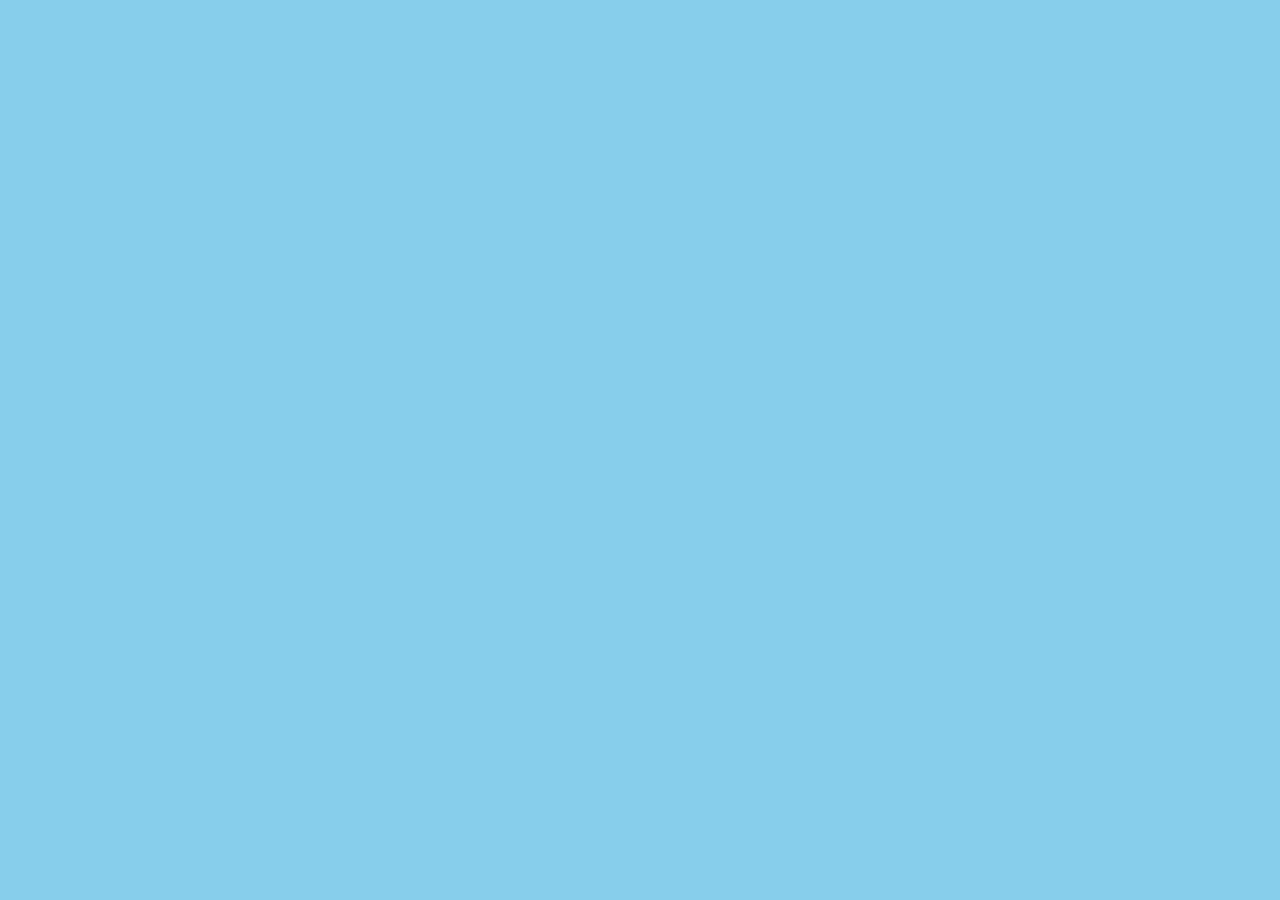
==== index.html @ bcf8a097 "Initial commit Setting CSS, images, and basic HTML up" ====
<!doctype html>
<html lang="en">
  <head>
    <meta charset="UTF-8" />
    <meta name="viewport" content="width=device-width, initial-scale=1.0" />
    <title>Sonic The Hedgehog</title>
    <link rel="icon" href="./img/sonic-icon.png" />
    <link rel="stylesheet" href="./css/style.css"
  </head>
  <body>

    <!-- header-->
    <header>


    </header>

    <!-- main-->
     <main>

        
     </main>

    <!-- footer-->
     <footer>

        
    </footer>

  </body>
</html>
---- css/style.css ----
body {
  background-color: skyblue;
}
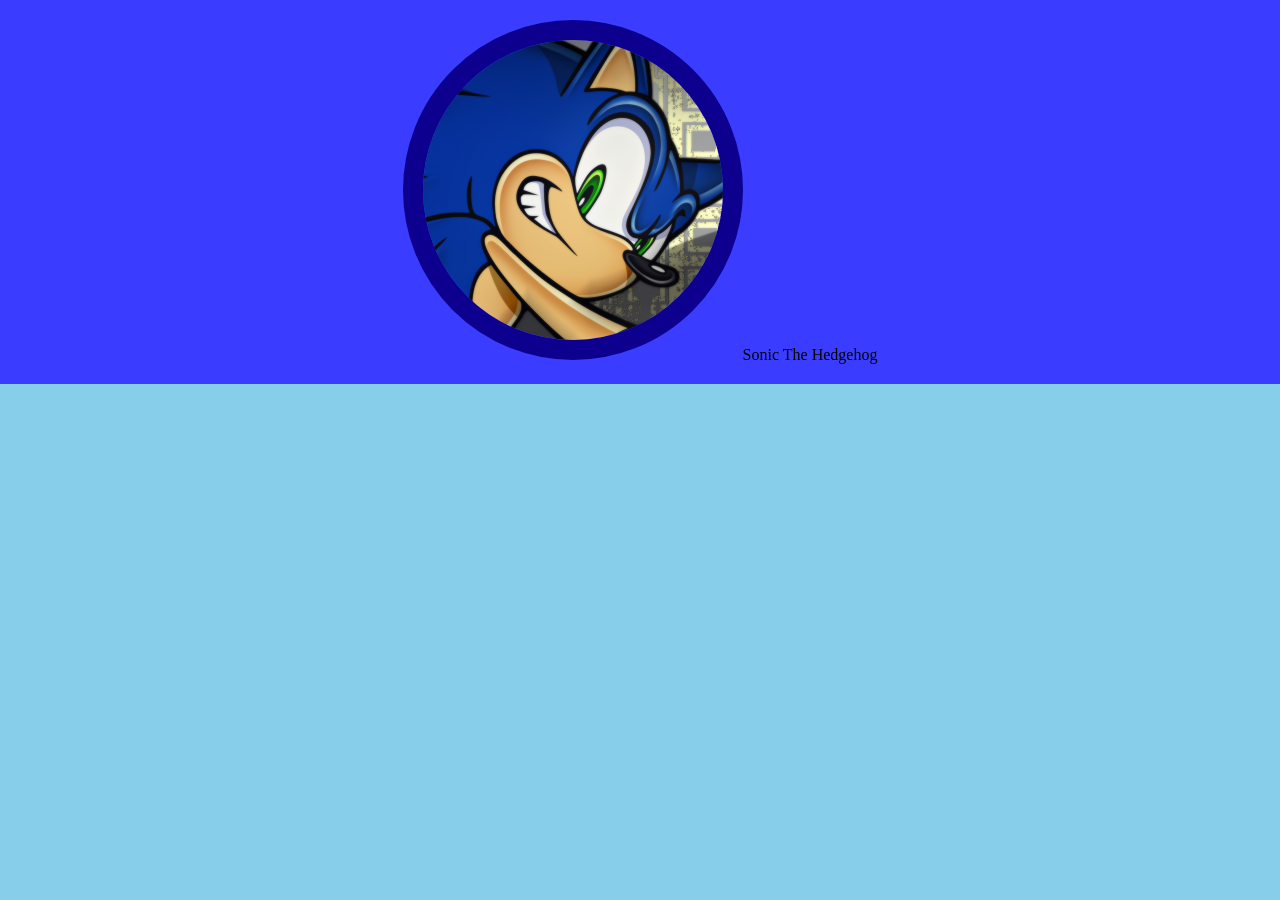
==== commit e8b5bc63: "pfp making" ====
--- a/index.html
+++ b/index.html
@@ -5,13 +5,15 @@
     <meta name="viewport" content="width=device-width, initial-scale=1.0" />
     <title>Sonic The Hedgehog</title>
     <link rel="icon" href="./img/sonic-icon.png" />
-    <link rel="stylesheet" href="./css/style.css"
+    <link rel="stylesheet" href="./css/style.css?v=2"
   </head>
   <body>
 
     <!-- header-->
     <header>
+        <img src="./img/1202112_cropped.png" alt="Sonic the Hedgehog&#39;s profile picture"
 
+        <h1 class="jersey-25-regular">Sonic The Hedgehog</h1>
 
     </header>
 
--- a/css/style.css
+++ b/css/style.css
@@ -1,3 +1,31 @@
+@import url("https://fonts.googleapis.com/css2?family=Jersey+25&display=swap");
+
 body {
   background-color: skyblue;
 }
+
+html,
+body {
+  margin: 0;
+  padding: 0;
+}
+header {
+  text-align: center;
+  background-color: rgb(58, 61, 255);
+  padding: 20px;
+}
+header img {
+  width: 300px;
+  height: 300px;
+  border: 20px solid rgb(14, 0, 143);
+  border-radius: 50%;
+}
+
+header h1 {
+  font-family: "Jersey 25", sans-serif;
+  font-weight: 400;
+  font-style: normal;
+  font-size: 70px;
+  margin: 10px 0 20px 0;
+  color: rgba(0, 0, 0, 0);
+}
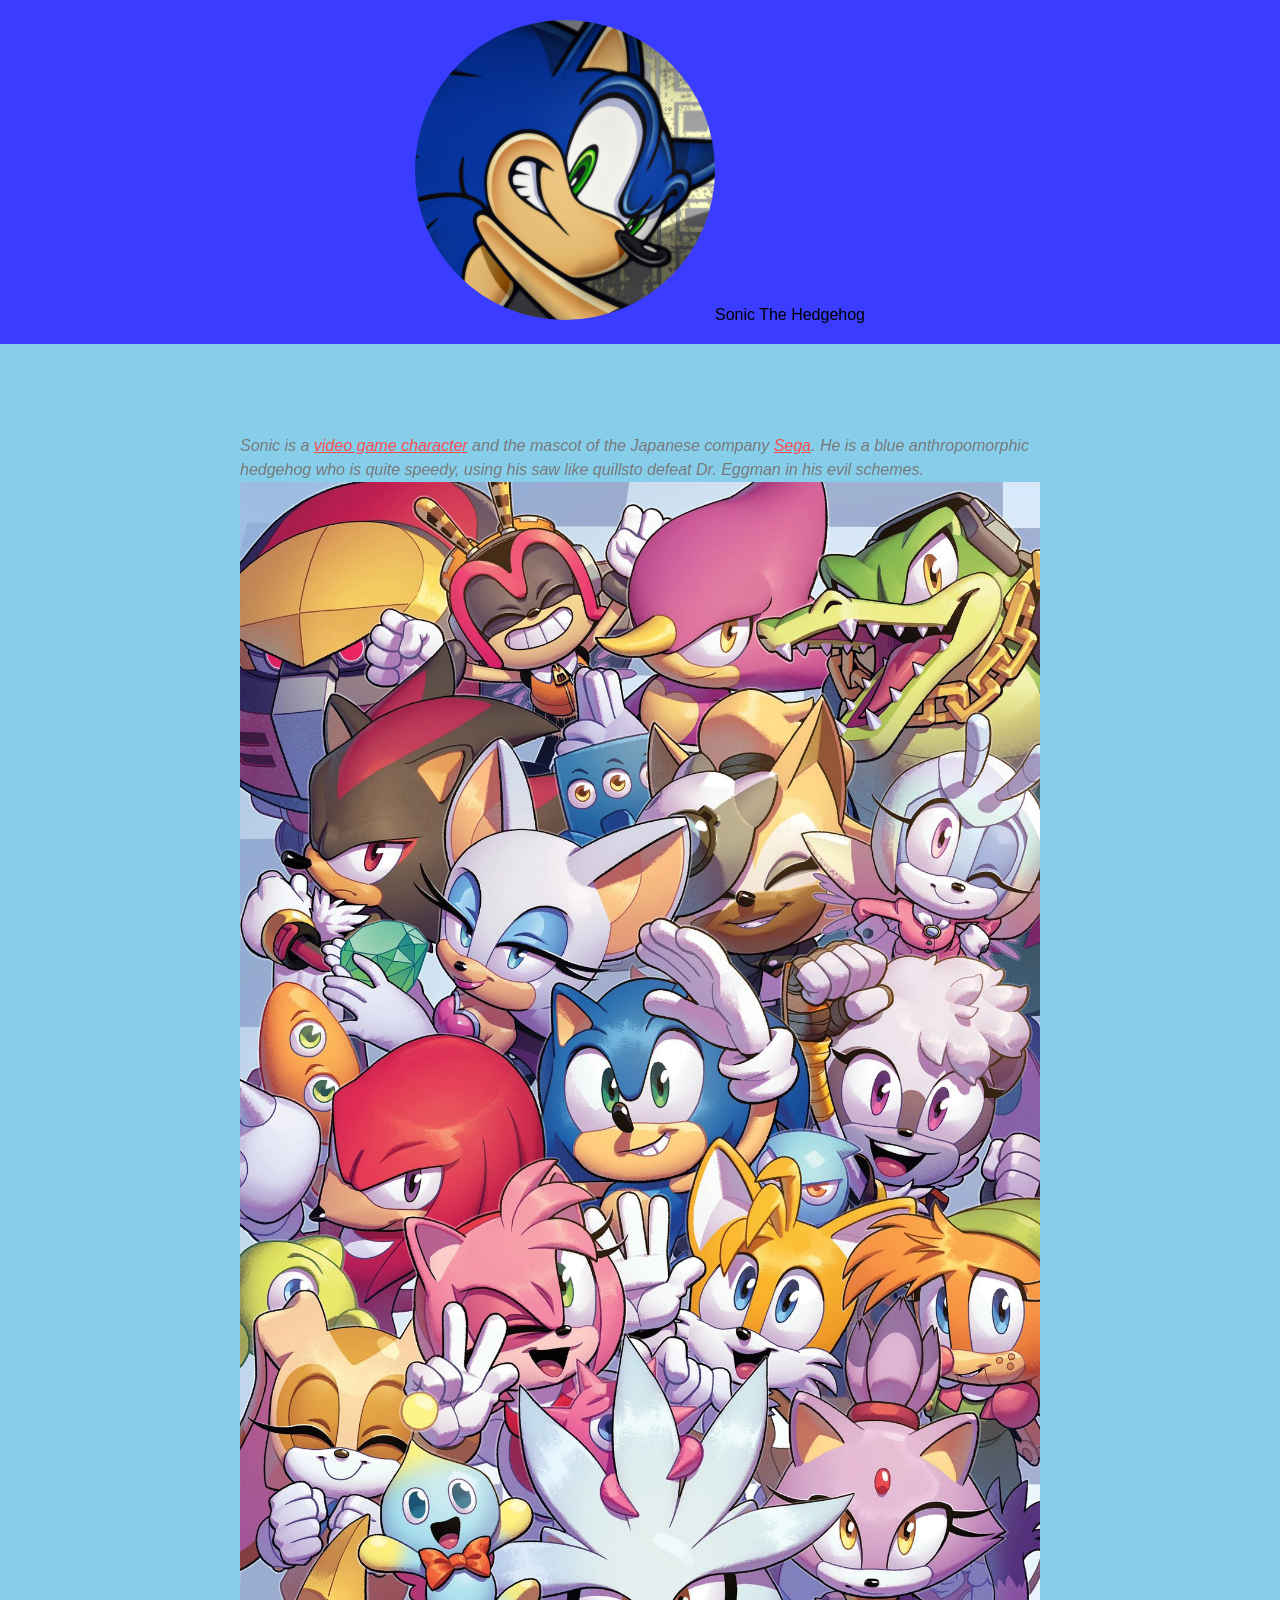
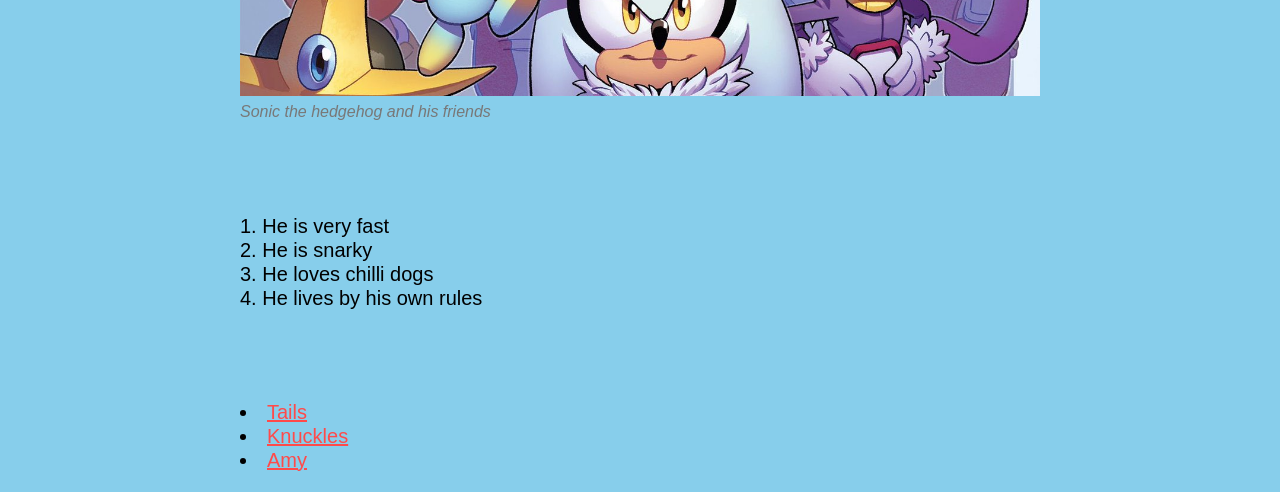
==== commit d1993530: "Created the main section" ====
--- a/index.html
+++ b/index.html
@@ -13,14 +13,29 @@
     <header>
         <img src="./img/1202112_cropped.png" alt="Sonic the Hedgehog&#39;s profile picture"
 
-        <h1 class="jersey-25-regular">Sonic The Hedgehog</h1>
+        <h1>Sonic The Hedgehog</h1>
 
     </header>
 
     <!-- main-->
      <main>
-
-        
+        <h2>About Sonic</h2>
+        <p> Sonic is a <a href="https://sonic.fandom.com/wiki/Sonic_the_Hedgehog_series" target="_blank">video game character</a> and the mascot of the Japanese company <a href="https://en.wikipedia.org/wiki/Sega" target="_blank">Sega</a>. He is a blue anthropomorphic hedgehog who is quite speedy, using his saw like quillsto defeat Dr. Eggman in his evil schemes.</p>
+        <img src="./img/about-sonic.jpg" alt="About Sonic the Hedgehog" />
+        <p class="caption">Sonic the hedgehog and his friends</p>
+        <h2> Sonic&rsquo;s characteristics</h2>
+        <ol>
+            <li>He is very fast</li>
+            <li>He is snarky</li>
+            <li>He loves chilli dogs</li>
+            <li>He lives by his own rules</li>
+        </ol>
+        <h2> Sonic&rsquo;s friends</h2>
+        <ul>
+            <li><a href="https://sonic.fandom.com/wiki/Miles_%22Tails%22_Prower" target="_blank">Tails</a></li>
+            <li><a href="https://sonic.fandom.com/wiki/Knuckles_the_Echidna" target="_blank">Knuckles</a></li>
+            <li><a href="https://sonic.fandom.com/wiki/Amy_Rose" target="_blank">Amy</a></li>
+        </ul>
      </main>
 
     <!-- footer-->
--- a/css/style.css
+++ b/css/style.css
@@ -1,13 +1,50 @@
-@import url("https://fonts.googleapis.com/css2?family=Jersey+25&display=swap");
+@import url("https://fonts.googleapis.com/css2?family=Jersey+20&family=Jersey+25&display=swap");
 
 body {
   background-color: skyblue;
+  font-family: "Franklin Gothic Medium", "Arial Narrow", Arial, sans-serif;
 }
-
 html,
 body {
   margin: 0;
   padding: 0;
+}
+
+p,
+ul,
+ol {
+  font-size: 20px;
+  line-height: 24px;
+}
+
+ul,
+ol {
+  padding-left: 0;
+  list-style-position: inside;
+}
+
+a {
+  color: rgb(255, 74, 74);
+}
+
+a:hover {
+  color: rgb(74, 119, 255);
+}
+
+a:active {
+  color: rgb(164, 74, 255);
+}
+
+a:visited {
+  color: rgb(255, 74, 74);
+}
+
+p,
+caption {
+  font-size: 16px;
+  color: rgb(120, 120, 120);
+  font-style: oblique;
+  margin: 0;
 }
 header {
   text-align: center;
@@ -17,15 +54,33 @@
 header img {
   width: 300px;
   height: 300px;
-  border: 20px solid rgb(14, 0, 143);
+  color: rgb(255, 74, 74);
   border-radius: 50%;
 }
 
-header h1 {
-  font-family: "Jersey 25", sans-serif;
+h1 {
+  font-family: "Jersey 20", sans-serif;
   font-weight: 400;
   font-style: normal;
   font-size: 70px;
   margin: 10px 0 20px 0;
   color: rgba(0, 0, 0, 0);
 }
+
+main {
+  width: 800px;
+  margin: 0 auto;
+}
+
+main img {
+  max-width: 100%;
+}
+
+h2 {
+  font-family: "Jersey 20", sans-serif;
+  font-weight: 400;
+  font-style: normal;
+  font-size: 50px;
+  margin: 20px 0;
+  color: rgba(0, 0, 0, 0);
+}
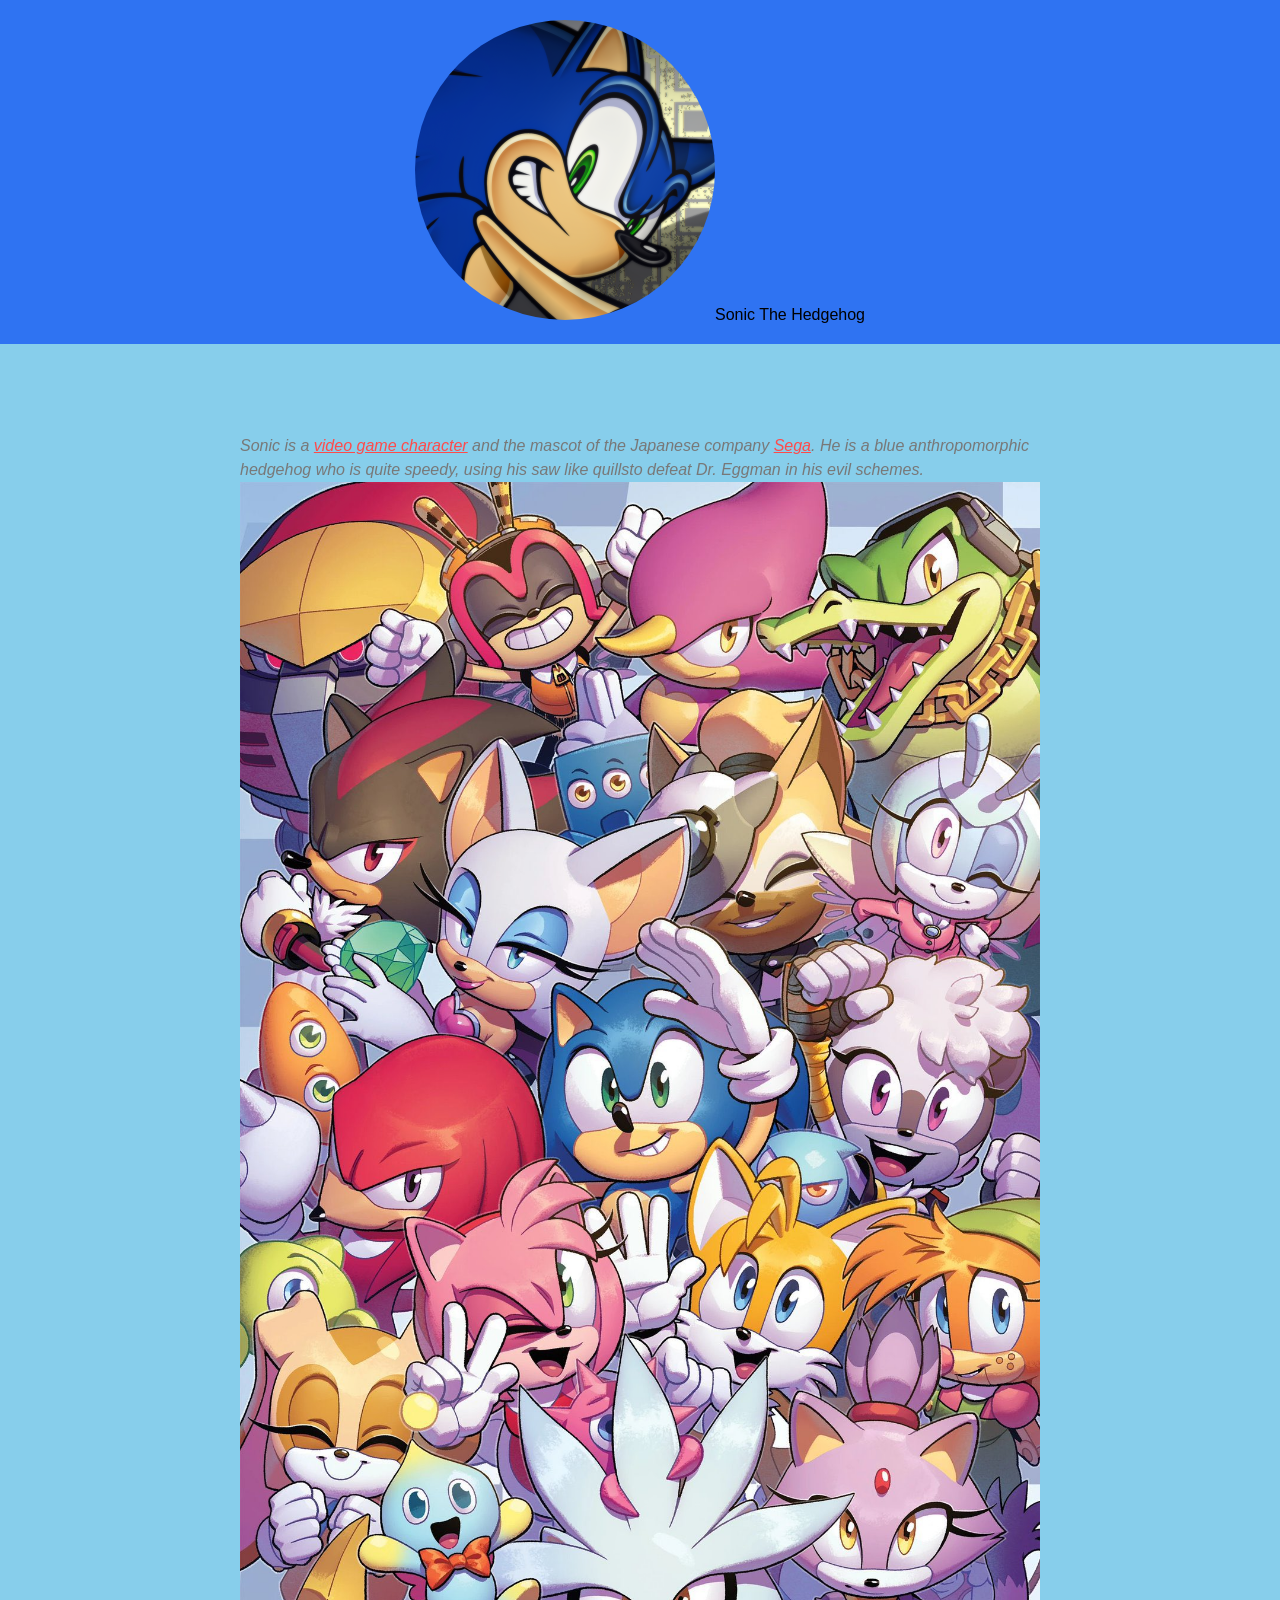
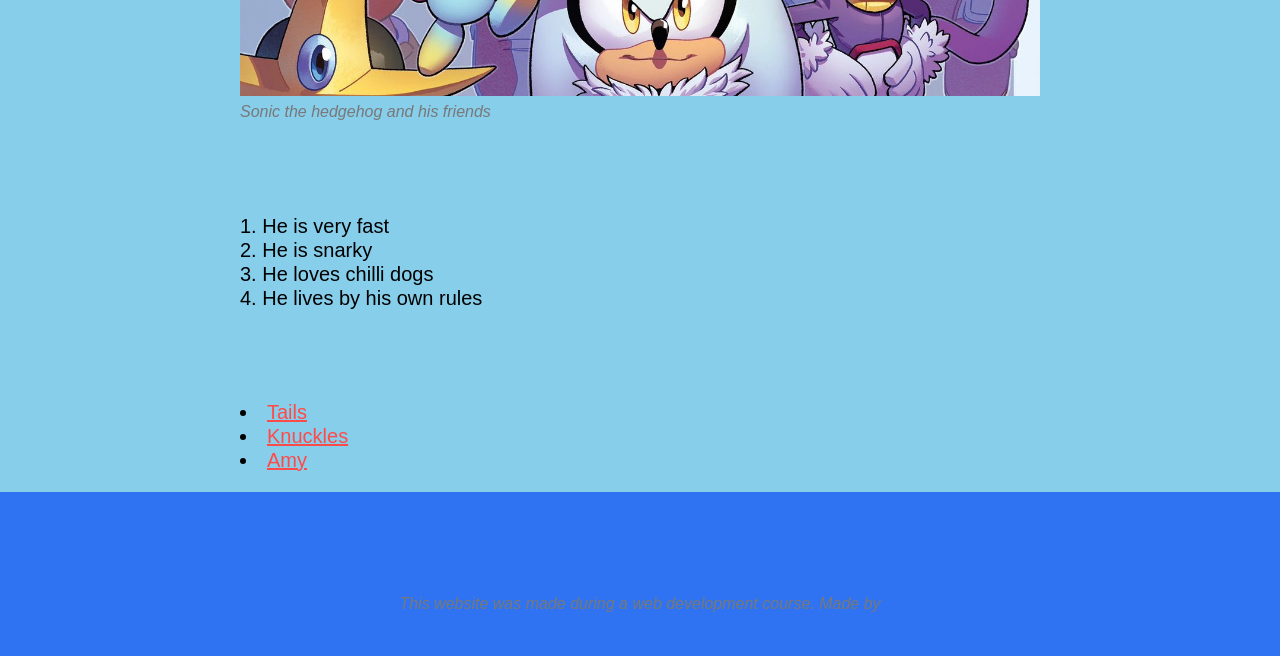
==== commit 21479ba0: "added footer element" ====
--- a/index.html
+++ b/index.html
@@ -40,8 +40,9 @@
 
     <!-- footer-->
      <footer>
-
-        
+        <div class="content">
+          <p>This website was made during a web development course. Made by <br> <a href="https://github.com/jvelez0192" target="_blank"Jacob Velez &#169; 2026</p>
+        </div>
     </footer>
 
   </body>
--- a/css/style.css
+++ b/css/style.css
@@ -48,7 +48,7 @@
 }
 header {
   text-align: center;
-  background-color: rgb(58, 61, 255);
+  background-color: rgb(47, 115, 242);
   padding: 20px;
 }
 header img {
@@ -84,3 +84,25 @@
   margin: 20px 0;
   color: rgba(0, 0, 0, 0);
 }
+
+footer {
+  background-color: rgb(47, 115, 242);
+  padding: 40px;
+  text-align: center;
+}
+
+footer .content {
+  text-align: center;
+  width: 800px;
+  margin: 0 auto;
+  margin-top: 60px;
+}
+
+footer a,
+footer a:visited {
+  color: white;
+}
+
+footer a:hover {
+  color: rgb(255, 192, 74);
+}
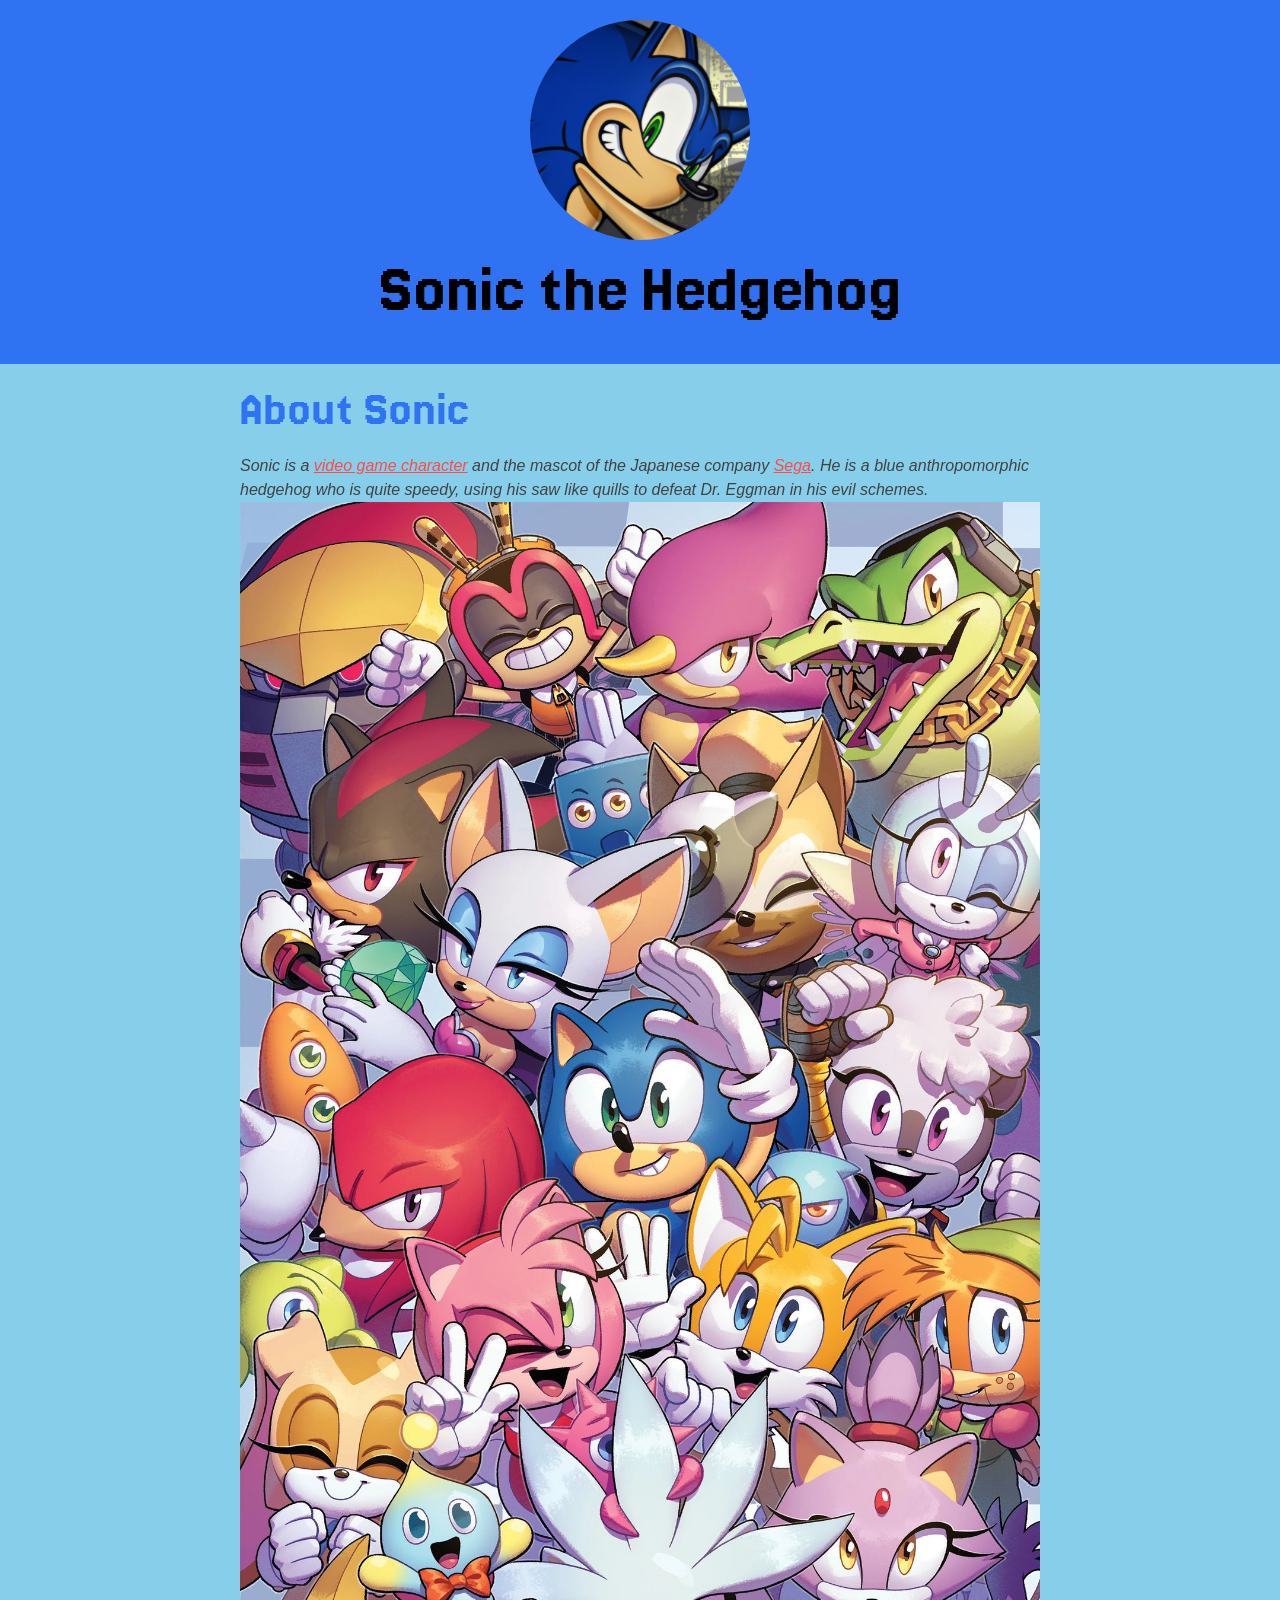
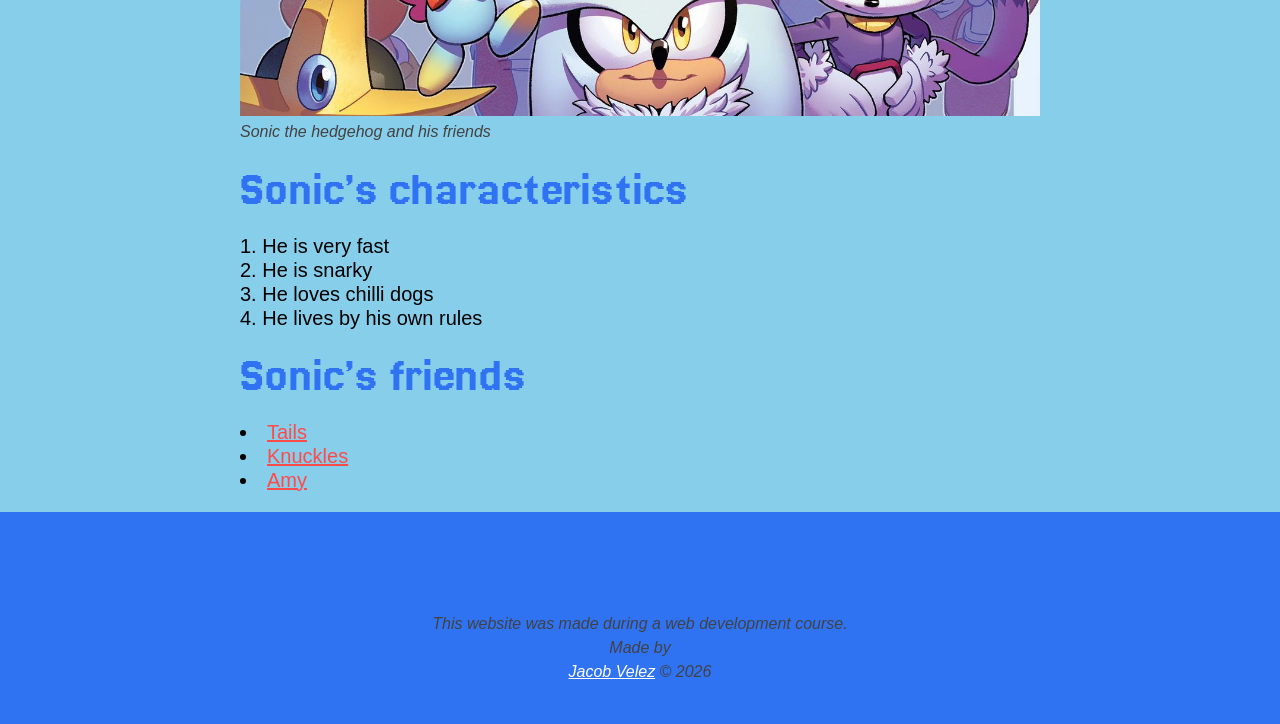
==== commit 6dfb73b9: "Add files via upload" ====
--- a/index.html
+++ b/index.html
@@ -2,25 +2,25 @@
 <html lang="en">
   <head>
     <meta charset="UTF-8" />
-    <meta name="viewport" content="width=device-width, initial-scale=1.0" />
+    <meta name="viewport" content="width=device-width, user-scalable=no, initial-scale=1.0" />
     <title>Sonic The Hedgehog</title>
     <link rel="icon" href="./img/sonic-icon.png" />
-    <link rel="stylesheet" href="./css/style.css?v=2"
+    <link rel="stylesheet" href="./css/style.css?v=2"/>
   </head>
   <body>
 
     <!-- header-->
     <header>
-        <img src="./img/1202112_cropped.png" alt="Sonic the Hedgehog&#39;s profile picture"
+        <img src="./img/1202112_cropped.png" alt="Sonic the Hedgehog&#39;s profile picture"/>
 
-        <h1>Sonic The Hedgehog</h1>
+        <h1>Sonic the Hedgehog</h1>
 
     </header>
 
     <!-- main-->
      <main>
         <h2>About Sonic</h2>
-        <p> Sonic is a <a href="https://sonic.fandom.com/wiki/Sonic_the_Hedgehog_series" target="_blank">video game character</a> and the mascot of the Japanese company <a href="https://en.wikipedia.org/wiki/Sega" target="_blank">Sega</a>. He is a blue anthropomorphic hedgehog who is quite speedy, using his saw like quillsto defeat Dr. Eggman in his evil schemes.</p>
+        <p> Sonic is a <a href="https://sonic.fandom.com/wiki/Sonic_the_Hedgehog_series" target="_blank">video game character</a> and the mascot of the Japanese company <a href="https://en.wikipedia.org/wiki/Sega" target="_blank">Sega</a>. He is a blue anthropomorphic hedgehog who is quite speedy, using his saw like quills to defeat Dr. Eggman in his evil schemes.</p>
         <img src="./img/about-sonic.jpg" alt="About Sonic the Hedgehog" />
         <p class="caption">Sonic the hedgehog and his friends</p>
         <h2> Sonic&rsquo;s characteristics</h2>
@@ -32,7 +32,7 @@
         </ol>
         <h2> Sonic&rsquo;s friends</h2>
         <ul>
-            <li><a href="https://sonic.fandom.com/wiki/Miles_%22Tails%22_Prower" target="_blank">Tails</a></li>
+            <li><a href="./tails.html">Tails</a></li>
             <li><a href="https://sonic.fandom.com/wiki/Knuckles_the_Echidna" target="_blank">Knuckles</a></li>
             <li><a href="https://sonic.fandom.com/wiki/Amy_Rose" target="_blank">Amy</a></li>
         </ul>
@@ -41,7 +41,7 @@
     <!-- footer-->
      <footer>
         <div class="content">
-          <p>This website was made during a web development course. Made by <br> <a href="https://github.com/jvelez0192" target="_blank"Jacob Velez &#169; 2026</p>
+          <p>This website was made during a web development course.<br> Made by <br> <a href="https://github.com/jvelez0192" target="_blank">Jacob Velez</a> &#169; 2026 </p>
         </div>
     </footer>
 
--- a/css/style.css
+++ b/css/style.css
@@ -42,7 +42,7 @@
 p,
 caption {
   font-size: 16px;
-  color: rgb(120, 120, 120);
+  color: rgb(67, 66, 66);
   font-style: oblique;
   margin: 0;
 }
@@ -52,8 +52,8 @@
   padding: 20px;
 }
 header img {
-  width: 300px;
-  height: 300px;
+  width: 220px;
+  height: 220px;
   color: rgb(255, 74, 74);
   border-radius: 50%;
 }
@@ -64,12 +64,13 @@
   font-style: normal;
   font-size: 70px;
   margin: 10px 0 20px 0;
-  color: rgba(0, 0, 0, 0);
+  color: rgba(0, 0, 0, 100);
 }
 
 main {
-  width: 800px;
+  max-width: 800px;
   margin: 0 auto;
+  padding:0 20px;
 }
 
 main img {
@@ -82,9 +83,19 @@
   font-style: normal;
   font-size: 50px;
   margin: 20px 0;
-  color: rgba(0, 0, 0, 0);
+  color: rgba(47, 115, 242, 100);
 }
 
+@media (max-width: 600px) {
+  h1{
+    font-size: 50px;
+  }
+  h2{
+    font-size: 40px
+  }
+}
+
+/* footer */
 footer {
   background-color: rgb(47, 115, 242);
   padding: 40px;
@@ -93,7 +104,7 @@
 
 footer .content {
   text-align: center;
-  width: 800px;
+  max-width: 800px;
   margin: 0 auto;
   margin-top: 60px;
 }
@@ -106,3 +117,9 @@
 footer a:hover {
   color: rgb(255, 192, 74);
 }
+
+@media (max-width: 600px) {
+  footer p{
+    front-size: 16px;
+  }
+}
